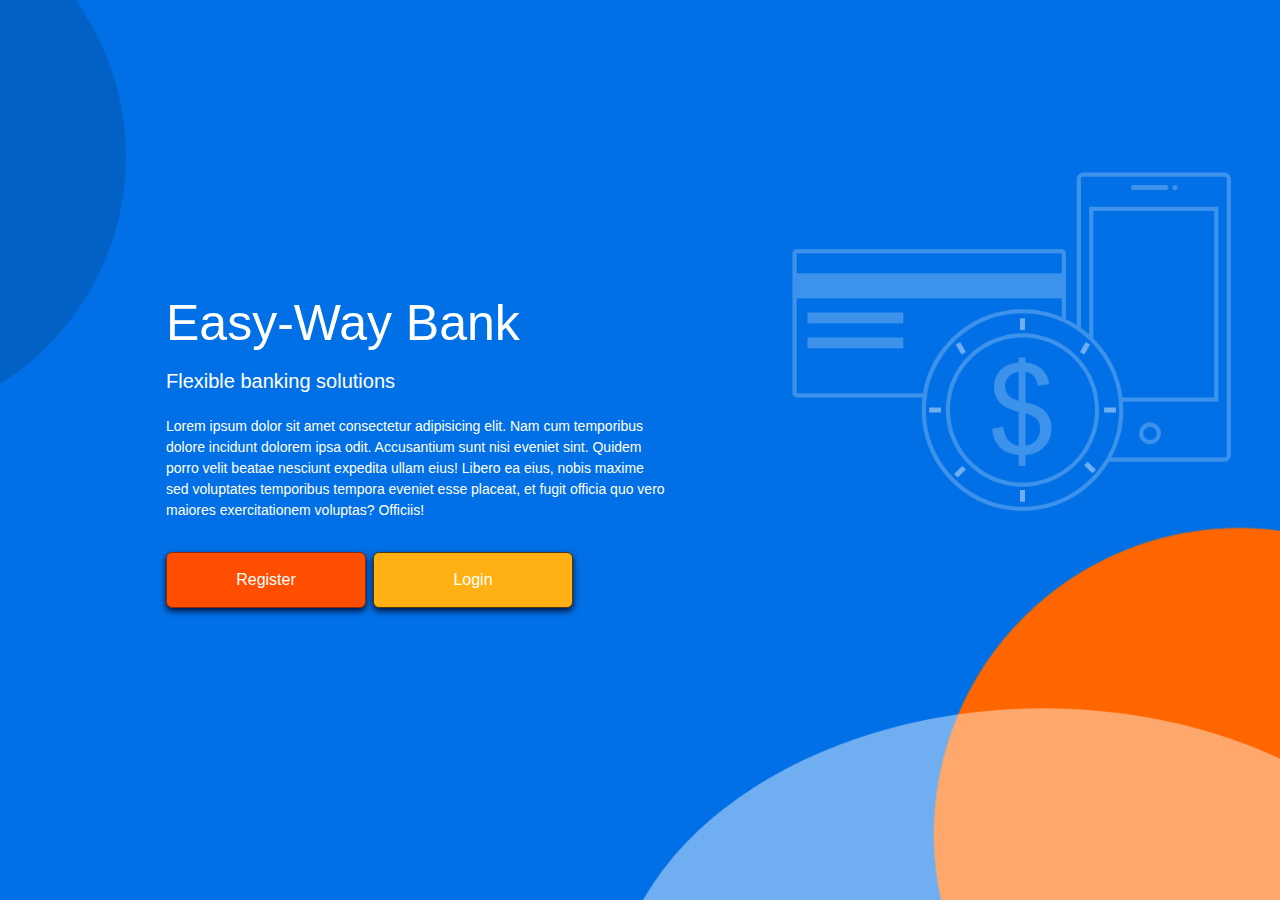
==== Frontend/index.html @ 669590ca "landing page done" ====
<!DOCTYPE html>
<html lang="en">
<head>
    <meta charset="UTF-8">
    <meta name="viewport" content="width=device-width, initial-scale=1.0">
    <link rel="stylesheet" href="css/bootstrap.min.css">
    <link rel="stylesheet" href="css/all.css">
    <link rel="stylesheet" href="css/default.css">
    <title>Document</title>
</head>
<body class="d-flex align-items-center">

    <!--card: sample text-->
    <div id="sample-text-card" class="card col-5 bg-transparent border-0">
        <div class="card-body">
            <h1 class="mb-3">Easy-Way Bank</h1>
            <h5 class="card-title">Flexible banking solutions</h5>
            <p class="card-text">Lorem ipsum dolor sit amet consectetur adipisicing elit. Nam cum temporibus dolore incidunt 
                dolorem ipsa odit. Accusantium sunt nisi eveniet sint. Quidem porro velit beatae nesciunt expedita ullam eius! 
                Libero ea eius, nobis maxime sed voluptates temporibus tempora eveniet esse placeat, et fugit officia quo vero 
                maiores exercitationem voluptas? Officiis!</p>
        
            <!--button wrapper start-->
            <div class="button-wrapper d-flex align-items-center">
                <a href="" class="btn btn-md register" role="button">Register</a>
                <a href="" class="btn btn-md login" role="button">Login</a>
            </div>
        </div>
        <!--button wrapper end-->
    </div>
    <!--end card: sample text-->
    
    <script src="js/bootstrap.bundle.min.js"></script>
</body>
</html>
---- Frontend/css/default.css ----
*{
    box-sizing: border-box;
}

body{
    height: 100vh;
    background-image: url("../images/main_bg.png");
    background-size: cover;
    background-position: center center;
    background-repeat: no-repeat;
}

#sample-text-card{
    margin: 0px 150px;
    font-family: sans-serif;
    color: white;
}

#sample-text-card h1{
    font-size: 50px;
}

#sample-text-card p{
    font-size: 14px;
    padding-bottom: 15px;
    padding-top: 15px;
}

.button-wrapper a{
    padding: 15px;
    width: 200px;
    color: white;
    box-shadow: 0px 3px 6px rgb(0, 14, 53)
}

.register{
    margin-right: 7px;
    background-color: #FF4E00;
    border: 1px solid #8B2B00;

}

.login{
    background-color: #FFB114;
    border: 1px solid #543800;
}
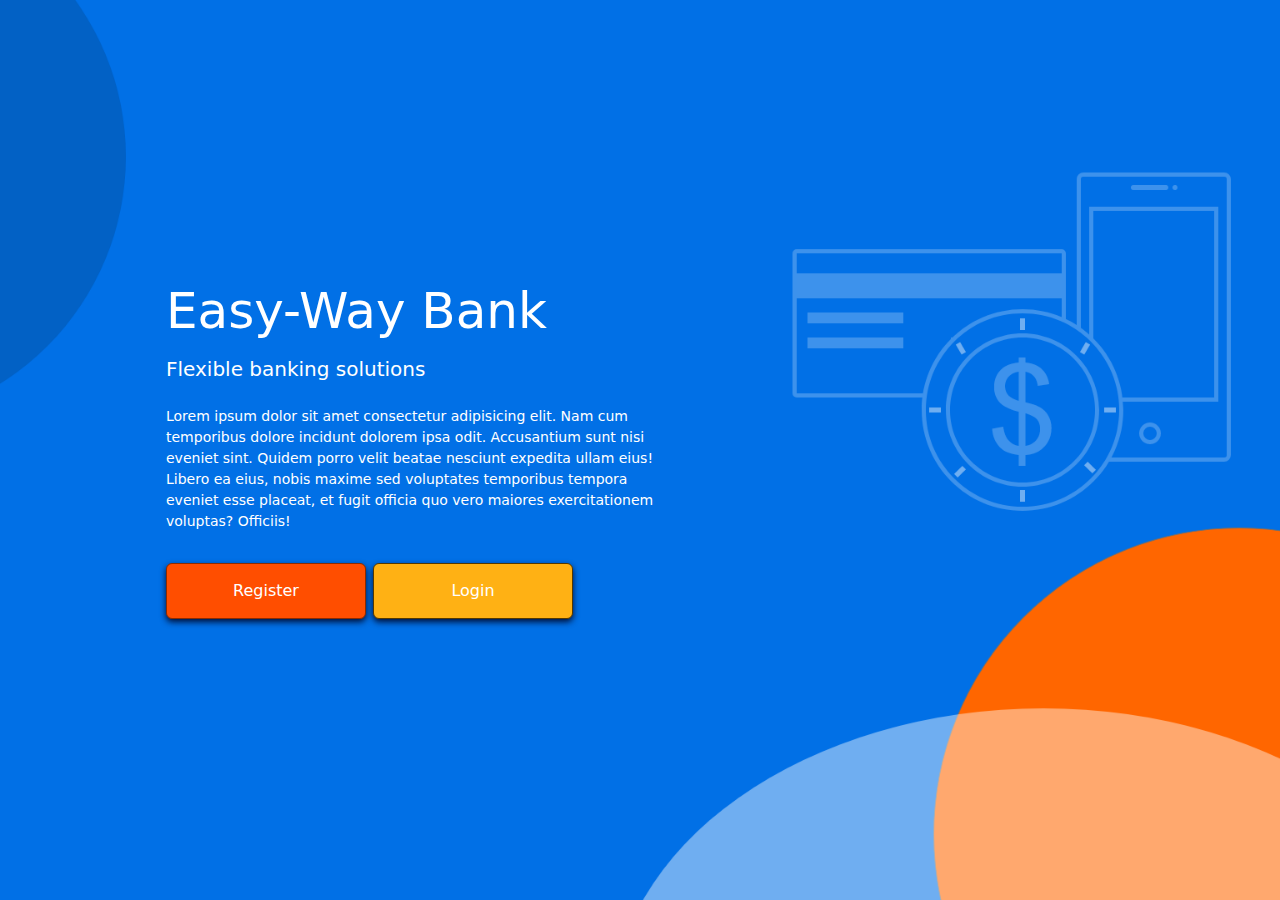
==== commit e308270a: "register page add" ====
--- a/Frontend/index.html
+++ b/Frontend/index.html
@@ -22,7 +22,7 @@
         
             <!--button wrapper start-->
             <div class="button-wrapper d-flex align-items-center">
-                <a href="" class="btn btn-md register" role="button">Register</a>
+                <a href="register.html" class="btn btn-md register" role="button">Register</a>
                 <a href="" class="btn btn-md login" role="button">Login</a>
             </div>
         </div>
--- a/Frontend/css/default.css
+++ b/Frontend/css/default.css
@@ -12,7 +12,7 @@
 
 #sample-text-card{
     margin: 0px 150px;
-    font-family: sans-serif;
+    /* font-family: sans-serif; */
     color: white;
 }
 
@@ -43,4 +43,23 @@
 .login{
     background-color: #FFB114;
     border: 1px solid #543800;
+}
+
+.card .form-control{
+    margin: 10px 0px;
+    box-shadow: 0px 3px 6px rgb(0, 14, 53);
+}
+
+.card .card-title{
+    margin: 10px 0px;
+    color: white;
+}
+
+.card button{
+    margin: 10px 0px;
+    width: 200px;
+    color: white;
+    background-color: #FF4E00;
+    border: 1px solid #8B2B00;
+    box-shadow: 0px 3px 6px rgb(0, 14, 53);
 }